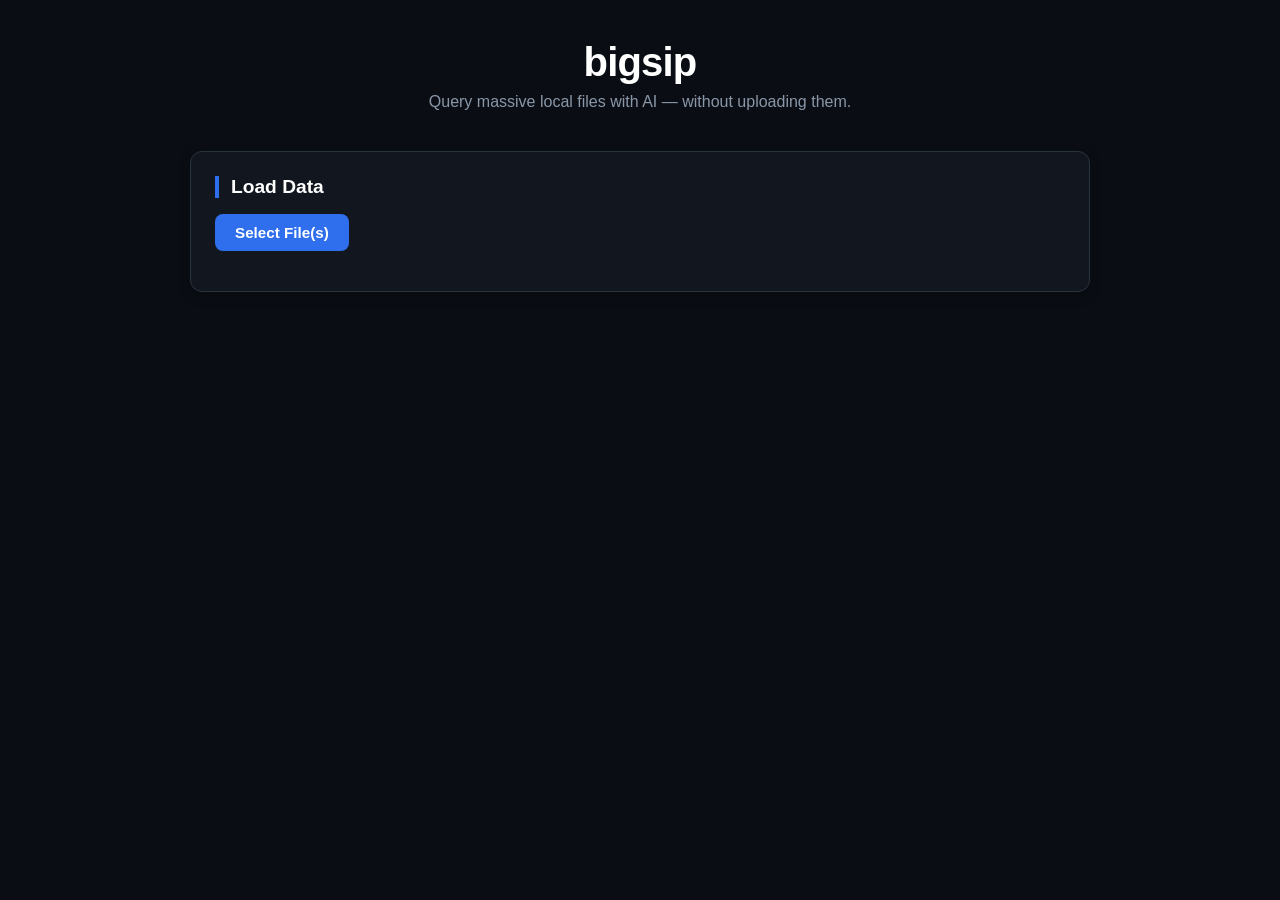
==== static/index.html @ 1eb76710 "feat: add static file serving and initial UI shell (index.html, style.css)" ====
<!DOCTYPE html>
<html lang="en">
<head>
    <meta charset="UTF-8">
    <meta name="viewport" content="width=device-width, initial-scale=1.0">
    <title>bigsip</title>
    <link rel="stylesheet" href="style.css">
</head>
<body>

    <header>
        <h1>bigsip</h1>
        <p class="tagline">Query massive local files with AI — without uploading them.</p>
    </header>

    <main>

        <!-- Section 1: File loading — always visible -->
        <section id="load-section">
            <h2>Load Data</h2>
            <button id="select-files-btn">Select File(s)</button>
            <input type="file" id="file-input" multiple accept=".csv,.xlsx" style="display: none;">
            <ul id="loaded-files-list"></ul>
        </section>

        <!-- Section 2: Schema view — hidden until a file is loaded -->
        <section id="schema-section" class="hidden">
            <h2>Loaded Tables</h2>
            <div id="schema-display"></div>
        </section>

        <!-- Section 3: Query tester — hidden until a file is loaded -->
        <section id="query-section" class="hidden">
            <h2>Run a Query</h2>
            <textarea id="query-input" placeholder="SELECT * FROM your_table LIMIT 10"></textarea>
            <button id="run-query-btn">Run Query</button>
            <div id="query-results"></div>
        </section>

        <!-- Section 4: Prompt generator — hidden until a file is loaded -->
        <section id="prompt-section" class="hidden">
            <h2>AI System Prompt</h2>
            <textarea id="prompt-context" placeholder="Optional: add context about what you're trying to do"></textarea>
            <button id="copy-prompt-btn">Copy Prompt</button>
        </section>

        <!-- Section 5: Status dashboard — hidden until a file is loaded -->
        <section id="status-section" class="hidden">
            <h2>Status</h2>
            <div id="status-display"></div>
        </section>

    </main>

</body>
</html>
---- static/style.css ----
/* ── Reset & base ── */
* {
    margin: 0;
    padding: 0;
    box-sizing: border-box;
}

body {
    font-family: 'Segoe UI', -apple-system, BlinkMacSystemFont, Roboto, sans-serif;
    background: #0a0e14;
    color: #e8edf2;
    min-height: 100vh;
    padding: 40px 20px;
}

/* ── Header ── */
header {
    max-width: 900px;
    margin: 0 auto 40px auto;
    text-align: center;
}

header h1 {
    font-size: 2.5rem;
    font-weight: 700;
    color: #ffffff;
    letter-spacing: -0.02em;
}

header .tagline {
    color: #8a97a8;
    margin-top: 8px;
    font-size: 1rem;
}

/* ── Main layout ── */
main {
    max-width: 900px;
    margin: 0 auto;
    display: flex;
    flex-direction: column;
    gap: 24px;
}

/* ── Section cards — steel/navy panel look ── */
section {
    background: #11161f;
    border: 1px solid #2a3441;
    border-radius: 12px;
    padding: 24px;
    box-shadow: 0 4px 12px rgba(0, 0, 0, 0.3);
    transition: opacity 0.2s ease;
}

section h2 {
    font-size: 1.2rem;
    color: #ffffff;
    margin-bottom: 16px;
    border-left: 4px solid #2f6fed;
    padding-left: 12px;
}

/* ── Progressive disclosure ── */
.hidden {
    display: none;
}

/* ── Buttons ── */
button {
    background: #2f6fed;
    color: #ffffff;
    border: none;
    border-radius: 8px;
    padding: 10px 20px;
    font-size: 0.95rem;
    font-weight: 600;
    cursor: pointer;
    transition: background 0.15s ease;
}

button:hover {
    background: #4a80f0;
}

button:active {
    background: #1f56c9;
}

/* ── Text inputs / textareas ── */
textarea, input[type="text"] {
    width: 100%;
    background: #0a0e14;
    border: 1px solid #2a3441;
    border-radius: 8px;
    color: #e8edf2;
    padding: 12px;
    font-family: 'Consolas', 'Courier New', monospace;
    font-size: 0.9rem;
    resize: vertical;
    min-height: 80px;
}

textarea:focus, input[type="text"]:focus {
    outline: none;
    border-color: #2f6fed;
}

/* ── Loaded files list ── */
#loaded-files-list {
    list-style: none;
    margin-top: 16px;
}

#loaded-files-list li {
    background: #0a0e14;
    border: 1px solid #2a3441;
    border-radius: 6px;
    padding: 8px 12px;
    margin-bottom: 8px;
    font-family: 'Consolas', 'Courier New', monospace;
    font-size: 0.85rem;
    color: #a8b5c4;
}

/* ── Schema / status display blocks ── */
#schema-display, #status-display {
    font-family: 'Consolas', 'Courier New', monospace;
    font-size: 0.85rem;
    color: #a8b5c4;
    white-space: pre-wrap;
}

/* ── Query results ── */
#query-results {
    margin-top: 16px;
    max-height: 400px;
    overflow-y: auto;
}

#query-results table {
    width: 100%;
    border-collapse: collapse;
    font-size: 0.85rem;
}

#query-results th {
    background: #1a2230;
    color: #ffffff;
    text-align: left;
    padding: 8px 12px;
    position: sticky;
    top: 0;
}

#query-results td {
    padding: 8px 12px;
    border-bottom: 1px solid #1a2230;
    color: #c5cfda;
}
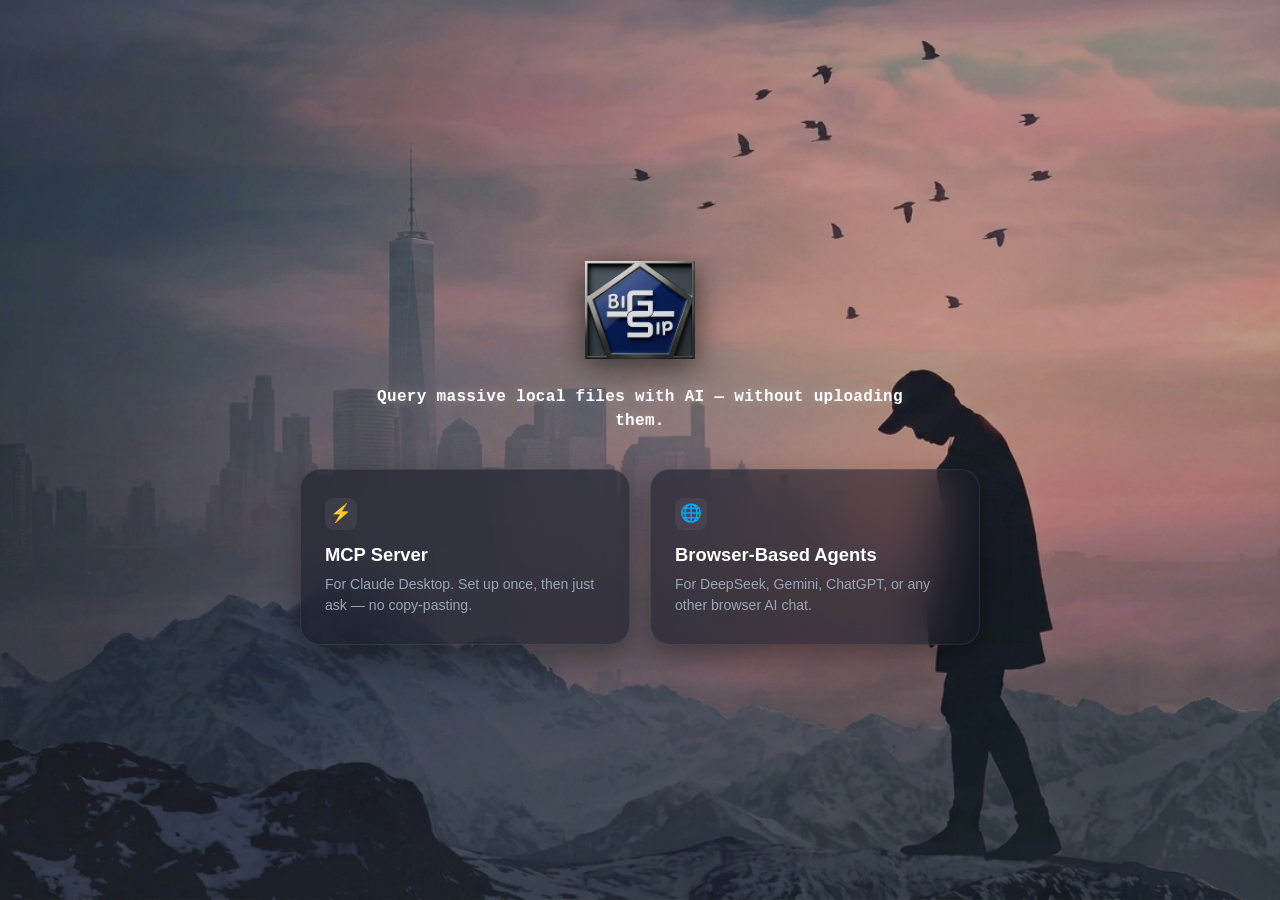
==== commit f23a75b2: "feat(phase5.3): complete UI — mode selection, sidebar, in-app clipboard bridge Frontend (index.html/" ====
--- a/static/index.html
+++ b/static/index.html
@@ -8,49 +8,146 @@
 </head>
 <body>
 
-    <header>
-        <h1>bigsip</h1>
-        <p class="tagline">Query massive local files with AI — without uploading them.</p>
-    </header>
+    <div class="sky-shimmer"></div>
 
-    <main>
+    <!-- ── Screen 1: Mode choice ── -->
+    <div id="mode-choice-screen">
+        <div class="mode-choice-hero">
+            <img src="logo.png" alt="bigsip" class="mode-choice-logo">
+            <p class="tagline">Query massive local files with AI — without uploading them.</p>
+        </div>
 
-        <!-- Section 1: File loading — always visible -->
-        <section id="load-section">
-            <h2>Load Data</h2>
-            <button id="select-files-btn">Select File(s)</button>
-            <input type="file" id="file-input" multiple accept=".csv,.xlsx" style="display: none;">
-            <ul id="loaded-files-list"></ul>
-        </section>
+        <div class="mode-cards">
+            <div class="mode-card" data-mode="mcp" role="button" tabindex="0">
+                <div class="card-icon">⚡</div>
+                <h2>MCP Server</h2>
+                <p>For Claude Desktop. Set up once, then just ask — no copy-pasting.</p>
+            </div>
 
-        <!-- Section 2: Schema view — hidden until a file is loaded -->
-        <section id="schema-section" class="hidden">
-            <h2>Loaded Tables</h2>
-            <div id="schema-display"></div>
-        </section>
+            <div class="mode-card" data-mode="browser" role="button" tabindex="0">
+                <div class="card-icon">🌐</div>
+                <h2>Browser-Based Agents</h2>
+                <p>For DeepSeek, Gemini, ChatGPT, or any other browser AI chat.</p>
+            </div>
+        </div>
+    </div>
 
-        <!-- Section 3: Query tester — hidden until a file is loaded -->
-        <section id="query-section" class="hidden">
-            <h2>Run a Query</h2>
-            <textarea id="query-input" placeholder="SELECT * FROM your_table LIMIT 10"></textarea>
-            <button id="run-query-btn">Run Query</button>
-            <div id="query-results"></div>
-        </section>
+    <!-- ── Screen 2: App shell (sidebar + dashboard) ── -->
+    <div id="app-shell" class="hidden">
 
-        <!-- Section 4: Prompt generator — hidden until a file is loaded -->
-        <section id="prompt-section" class="hidden">
-            <h2>AI System Prompt</h2>
-            <textarea id="prompt-context" placeholder="Optional: add context about what you're trying to do"></textarea>
-            <button id="copy-prompt-btn">Copy Prompt</button>
-        </section>
+        <aside id="sidebar">
+            <div class="sidebar-brand">
+                <img src="logo.png" alt="bigsip" class="sidebar-logo">
+            </div>
 
-        <!-- Section 5: Status dashboard — hidden until a file is loaded -->
-        <section id="status-section" class="hidden">
-            <h2>Status</h2>
-            <div id="status-display"></div>
-        </section>
+            <nav>
+                <button id="nav-change-mode">Change Mode</button>
+                <button id="nav-guide">User Guide</button>
+                <button id="nav-reset">Reset Session</button>
+            </nav>
 
-    </main>
+            <div id="sidebar-status">
+                <h3>Status</h3>
+                <div id="status-display"></div>
+                <div id="bridge-status" class="hidden"></div>
+                <div id="mcp-status" class="hidden"></div>
+            </div>
 
+            <a href="https://github.com/snow6060/bigsip" target="_blank" id="sidebar-about">GitHub / About</a>
+        </aside>
+
+        <main id="dashboard">
+
+            <!-- MCP Server Connect (Mode 1 - Step 1) -->
+            <section id="mcp-panel" class="hidden mode-panel glass-panel">
+                <h2 id="mcp-step-title">1. Connect to Claude Desktop</h2>
+                <div id="mcp-status-badge" class="status-badge">Checking...</div>
+                <div id="mcp-setup-block">
+                    <button id="mcp-setup-auto-btn" class="btn-primary">Set Up Automatically</button>
+                    <div class="mcp-manual-row">
+                        <input type="text" id="mcp-manual-path" placeholder="Or paste path to claude_desktop_config.json">
+                        <button id="mcp-setup-manual-btn" class="btn-secondary">Set Up</button>
+                        <span class="help-icon" id="mcp-help-icon" title="Open Claude Desktop → Settings → Developer → Edit Config, then copy the file path shown there">?</span>
+                    </div>
+                </div>
+                <p id="mcp-setup-message" class="hidden"></p>
+            </section>
+
+            <!-- System Prompt (Mode 2 - Step 1) -->
+            <section id="prompt-section" class="glass-panel">
+                <h2 id="prompt-step-title">1. Copy the System Prompt</h2>
+                <p class="section-help">Paste this as your first message to the AI — it teaches it how to talk to your data.</p>
+                <textarea id="prompt-context" placeholder="Optional: add context about what you're trying to do"></textarea>
+                <div class="prompt-action-row">
+                    <button id="copy-prompt-btn" class="btn-primary">Copy Prompt</button>
+                    <span class="prompt-note">Paste this as your very first message to your AI — before asking anything else.</span>
+                </div>
+            </section>
+
+            <!-- Load Data Card (Step 2 - Both Modes) -->
+            <section id="load-section" class="glass-panel">
+                <h2>2. Load Your Data</h2>
+                <p class="section-help">Your file stays on this computer — nothing is uploaded.</p>
+                
+                <div class="load-action-row">
+                    <button id="select-files-btn" class="btn-primary">Select File(s)</button>
+                    <button id="toggle-schema-btn" class="btn-secondary hidden">Loaded Tables</button>
+                </div>
+
+                <ul id="loaded-files-list"></ul>
+
+                <!-- Inline Loaded Tables viewer -->
+                <div id="schema-section" class="hidden schema-container">
+                    <div id="schema-display"></div>
+                </div>
+            </section>
+
+            <!-- Browser Ask AI Card (Mode 2 - Step 3) -->
+            <section id="browser-panel" class="hidden mode-panel glass-panel">
+                <h2>3. Ask Your AI</h2>
+                <p class="section-help">bigsip is watching your clipboard. Ask your question in the chat as normal — the answer comes back automatically, ready to paste.</p>
+            </section>
+
+            <!-- Query Tester Card (Step 3 or 4) -->
+            <section id="query-section" class="hidden glass-panel">
+                <h2 id="query-toggle" class="clickable-header"><span id="query-step-title">3. Query Tester (advanced)</span> ▸</h2>
+                <div id="query-body" class="hidden">
+                    <textarea id="query-input" placeholder="SELECT * FROM your_table LIMIT 10"></textarea>
+                    <button id="run-query-btn" class="btn-primary">Run Query</button>
+                    <div id="query-results"></div>
+                </div>
+            </section>
+
+        </main>
+    </div>
+
+    <!-- ── User Guide overlay ── -->
+    <div id="guide-overlay" class="hidden">
+        <div id="guide-panel" class="glass-panel">
+            <button id="guide-close-btn">✕</button>
+
+            <h2>Getting Started</h2>
+            <ol>
+                <li><strong>Choose your mode.</strong> MCP Server (for Claude Desktop) or Browser-Based Agents (DeepSeek, Gemini, ChatGPT, or any other browser AI chat). Pick based on which AI you actually use — you can switch anytime from the sidebar.</li>
+                <li><strong>Load your file(s).</strong> Click "Select File(s)" and pick a CSV or Excel file. Nothing uploads anywhere — the file stays on your computer the whole time.</li>
+                <li><strong>Copy the system prompt.</strong> One click copies it. Paste it as your first message to the AI — this is what teaches it how to talk to your data.</li>
+                <li><strong>(Browser-Based Agents mode only)</strong> Ask your question in the chat as normal. bigsip watches your clipboard automatically — when the AI asks for your data, the answer gets copied back for you to paste. No extra steps.</li>
+                <li><strong>(MCP Server mode only)</strong> Set up the connection once (button on this screen), restart Claude Desktop, then just ask it about your data directly — no copy-pasting needed, ever again.</li>
+            </ol>
+
+            <h2>What Is What</h2>
+            <ul>
+                <li><strong>System Prompt</strong> — instructions that teach the AI how to ask bigsip for data. Always copy this first, before asking your real question.</li>
+                <li><strong>MCP Server</strong> — direct connection method for Claude Desktop. Set up once; after that, Claude Desktop talks to bigsip automatically.</li>
+                <li><strong>Clipboard Bridge</strong> — connection method for browser AI chats. It watches your clipboard and relays queries and answers.</li>
+                <li><strong>Loaded Tables</strong> — inspect columns and sample rows directly inside the Load Your Data section.</li>
+                <li><strong>Query Tester</strong> — run custom SQL queries against your data locally inside bigsip.</li>
+                <li><strong>Reset Session</strong> — clears everything and starts fresh.</li>
+                <li><strong>Status</strong> — monitors memory usage and connection health.</li>
+            </ul>
+        </div>
+    </div>
+
+    <script src="app.js"></script>
 </body>
 </html>
--- a/static/style.css
+++ b/static/style.css
@@ -1,159 +1,476 @@
-/* ── Reset & base ── */
+/* Import Unispace Font */
+@import url('https://fonts.cdnfonts.com/css/unispace');
+
+:root {
+    --bs-navy-deep:        #060a17;
+    --bs-navy-card:        rgba(20, 24, 38, 0.55);
+    --bs-navy-card-hover:  rgba(30, 36, 56, 0.7);
+    --bs-blue-sky:         #4f5e8d;
+    --bs-pink-sky:         #db8797;
+    --bs-steel:            #9aa5b5;
+    --bs-text:             #e2e8f0;
+    --bs-border-glass:     rgba(255, 255, 255, 0.08);
+    --bs-border-hover:     rgba(255, 255, 255, 0.2);
+    --radius-lg:           20px;
+    --radius-md:           14px;
+    --radius-sm:           10px;
+}
+
+.hidden {
+    display: none !important;
+}
+
 * {
     margin: 0;
     padding: 0;
     box-sizing: border-box;
 }
 
+html, body {
+    height: 100%;
+    width: 100%;
+    color: var(--bs-text);
+    font-family: -apple-system, BlinkMacSystemFont, 'Segoe UI', Roboto, sans-serif;
+    background-color: var(--bs-navy-deep);
+}
+
 body {
-    font-family: 'Segoe UI', -apple-system, BlinkMacSystemFont, Roboto, sans-serif;
-    background: #0a0e14;
-    color: #e8edf2;
+    background-image: url('intro.png');
+    background-size: cover;
+    background-position: center;
+    background-repeat: no-repeat;
+    background-attachment: fixed;
+    overflow: hidden;
+}
+
+.sky-shimmer {
+    position: fixed;
+    inset: 0;
+    background: radial-gradient(circle at 75% 25%, var(--bs-pink-sky) 0%, transparent 45%),
+                radial-gradient(circle at 25% 75%, var(--bs-blue-sky) 0%, transparent 45%);
+    mix-blend-mode: color-dodge;
+    filter: blur(30px);
+    opacity: 0.12;
+    pointer-events: none;
+    z-index: 0;
+}
+
+.glass-panel {
+    background: var(--bs-navy-card);
+    backdrop-filter: blur(20px);
+    -webkit-backdrop-filter: blur(20px);
+    border: 1px solid var(--bs-border-glass);
+    border-radius: var(--radius-lg);
+    box-shadow: 0 15px 35px rgba(0, 0, 0, 0.4);
+}
+
+/* ── Screen 1: Mode Choice Screen ── */
+#mode-choice-screen {
+    position: relative;
+    z-index: 2;
     min-height: 100vh;
+    display: flex;
+    flex-direction: column;
+    align-items: center;
+    justify-content: center;
     padding: 40px 20px;
-}
-
-/* ── Header ── */
-header {
-    max-width: 900px;
-    margin: 0 auto 40px auto;
+    gap: 36px;
+}
+
+.mode-choice-hero {
     text-align: center;
-}
-
-header h1 {
-    font-size: 2.5rem;
+    display: flex;
+    flex-direction: column;
+    align-items: center;
+}
+
+/* Increased Landing Logo size */
+.mode-choice-logo {
+    width: 110px !important;
+    height: 110px !important;
+    max-width: 110px !important;
+    max-height: 110px !important;
+    object-fit: contain;
+    filter: drop-shadow(0 8px 16px rgba(0, 0, 0, 0.6));
+    margin-bottom: 20px;
+}
+
+/* Tagline directly below logo in Unispace Bold */
+.tagline {
+    font-family: 'Unispace', 'Courier New', Courier, monospace !important;
+    font-weight: 700 !important;
+    font-size: 1rem;
+    color: #ffffff;
+    letter-spacing: 0.02em;
+    max-width: 580px;
+    line-height: 1.5;
+    text-shadow: 0 0 12px rgba(255, 255, 255, 0.3);
+}
+
+/* Mode Cards */
+.mode-cards {
+    display: flex;
+    gap: 20px;
+    max-width: 680px;
+    width: 100%;
+    justify-content: center;
+}
+
+.mode-card {
+    flex: 1;
+    background: var(--bs-navy-card);
+    backdrop-filter: blur(25px);
+    -webkit-backdrop-filter: blur(25px);
+    border: 1px solid var(--bs-border-glass);
+    border-radius: var(--radius-lg);
+    padding: 28px 24px;
+    text-align: left;
+    color: var(--bs-text);
+    cursor: pointer;
+    transition: all 0.25s cubic-bezier(0.16, 1, 0.3, 1);
+    box-shadow: 0 12px 30px rgba(0, 0, 0, 0.35);
+    user-select: none;
+}
+
+.mode-card * {
+    pointer-events: none !important;
+}
+
+.mode-card:hover {
+    background: var(--bs-navy-card-hover);
+    border-color: var(--bs-border-hover);
+    transform: translateY(-3px);
+    box-shadow: 0 18px 40px rgba(0, 0, 0, 0.5);
+}
+
+.card-icon {
+    font-size: 1.1rem;
+    margin-bottom: 14px;
+    display: inline-flex;
+    align-items: center;
+    justify-content: center;
+    width: 32px;
+    height: 32px;
+    border-radius: 8px;
+    background: rgba(255, 255, 255, 0.06);
+    color: #60a5fa;
+}
+
+.mode-card h2 {
+    font-size: 1.15rem;
+    font-weight: 600;
+    color: #ffffff;
+    margin-bottom: 8px;
+}
+
+.mode-card p {
+    font-size: 0.88rem;
+    color: var(--bs-steel);
+    line-height: 1.5;
+}
+
+/* ── Screen 2: App Shell Layout ── */
+#app-shell {
+    position: relative;
+    z-index: 2;
+    display: flex;
+    height: 100vh;
+    width: 100vw;
+    overflow: hidden;
+}
+
+#sidebar {
+    width: 250px;
+    background: rgba(10, 16, 35, 0.6);
+    backdrop-filter: blur(25px);
+    -webkit-backdrop-filter: blur(25px);
+    border-right: 1px solid var(--bs-border-glass);
+    display: flex;
+    flex-direction: column;
+    align-items: center; /* Forces all sidebar children to center horizontally */
+    padding: 24px 18px;
+    gap: 20px;
+    flex-shrink: 0;
+    height: 100vh;
+}
+
+.sidebar-brand {
+    display: flex;
+    justify-content: center;
+    align-items: center;
+    width: 100%;
+    margin-bottom: 8px;
+    text-align: center;
+}
+
+/* Substantially enlarged and centered */
+.sidebar-logo {
+    width: 80px !important;
+    height: 80px !important;
+    max-width: 80px !important;
+    max-height: 80px !important;
+    object-fit: contain;
+    display: block;
+    margin: 0 auto;
+    filter: drop-shadow(0 6px 14px rgba(0, 0, 0, 0.5));
+}
+
+.sidebar-title {
+    font-family: 'Unispace', monospace;
     font-weight: 700;
-    color: #ffffff;
-    letter-spacing: -0.02em;
-}
-
-header .tagline {
-    color: #8a97a8;
-    margin-top: 8px;
-    font-size: 1rem;
-}
-
-/* ── Main layout ── */
-main {
-    max-width: 900px;
-    margin: 0 auto;
+    font-size: 1.1rem;
+    color: #ffffff;
+}
+
+#sidebar nav {
+    width: 100%;
     display: flex;
     flex-direction: column;
-    gap: 24px;
-}
-
-/* ── Section cards — steel/navy panel look ── */
-section {
-    background: #11161f;
-    border: 1px solid #2a3441;
-    border-radius: 12px;
+    gap: 6px;
+}
+
+#sidebar nav button {
+    width: 100%;
+    padding: 10px 12px;
+    background: rgba(255, 255, 255, 0.03);
+    border: 1px solid transparent;
+    border-radius: var(--radius-sm);
+    color: var(--bs-text);
+    font-size: 0.88rem;
+    font-weight: 500;
+    text-align: left;
+    cursor: pointer;
+    transition: all 0.2s ease;
+}
+
+#sidebar nav button:hover {
+    background: rgba(255, 255, 255, 0.08);
+    border-color: var(--bs-border-glass);
+    color: #ffffff;
+}
+
+#sidebar-status {
+    width: 100%;
+    margin-top: auto;
+    background: rgba(0, 0, 0, 0.25);
+    border: 1px solid var(--bs-border-glass);
+    border-radius: var(--radius-md);
+    padding: 14px;
+}
+
+#sidebar-status h3 {
+    font-size: 0.7rem;
+    text-transform: uppercase;
+    letter-spacing: 0.08em;
+    color: var(--bs-steel);
+    margin-bottom: 6px;
+}
+
+#sidebar-about {
+    color: var(--bs-steel);
+    font-size: 0.82rem;
+    text-decoration: none;
+    transition: color 0.2s;
+}
+
+#sidebar-about:hover {
+    color: #ffffff;
+}
+
+/* Dashboard Content Area & Far-Right Scrollbar Fix */
+#dashboard {
+    flex: 1;
+    height: 100vh;
+    overflow-y: auto;
+    padding: 36px 40px 36px 36px;
+    display: flex;
+    flex-direction: column;
+    gap: 20px;
+}
+
+#dashboard section {
     padding: 24px;
-    box-shadow: 0 4px 12px rgba(0, 0, 0, 0.3);
-    transition: opacity 0.2s ease;
-}
-
-section h2 {
+    max-width: 860px;
+    width: 100%;
+}
+
+#dashboard h2 {
     font-size: 1.2rem;
-    color: #ffffff;
+    font-weight: 600;
+    color: #ffffff;
+    margin-bottom: 6px;
+}
+
+.section-help {
+    font-size: 0.88rem;
+    color: var(--bs-steel);
     margin-bottom: 16px;
-    border-left: 4px solid #2f6fed;
-    padding-left: 12px;
-}
-
-/* ── Progressive disclosure ── */
-.hidden {
-    display: none;
-}
-
-/* ── Buttons ── */
-button {
-    background: #2f6fed;
-    color: #ffffff;
-    border: none;
-    border-radius: 8px;
-    padding: 10px 20px;
-    font-size: 0.95rem;
-    font-weight: 600;
-    cursor: pointer;
-    transition: background 0.15s ease;
-}
-
-button:hover {
-    background: #4a80f0;
-}
-
-button:active {
-    background: #1f56c9;
-}
-
-/* ── Text inputs / textareas ── */
+}
+
 textarea, input[type="text"] {
     width: 100%;
-    background: #0a0e14;
-    border: 1px solid #2a3441;
-    border-radius: 8px;
-    color: #e8edf2;
-    padding: 12px;
-    font-family: 'Consolas', 'Courier New', monospace;
+    background: rgba(0, 0, 0, 0.3);
+    border: 1px solid var(--bs-border-glass);
+    border-radius: var(--radius-sm);
+    padding: 12px 14px;
+    color: #ffffff;
     font-size: 0.9rem;
+    outline: none;
+}
+
+textarea {
     resize: vertical;
     min-height: 80px;
-}
-
-textarea:focus, input[type="text"]:focus {
-    outline: none;
-    border-color: #2f6fed;
-}
-
-/* ── Loaded files list ── */
+    margin-bottom: 14px;
+}
+
+.btn-primary {
+    background: linear-gradient(135deg, #2563eb 0%, #1d4ed8 100%);
+    border: 1px solid rgba(255, 255, 255, 0.15);
+    border-radius: var(--radius-sm);
+    color: #ffffff;
+    padding: 10px 20px;
+    font-size: 0.88rem;
+    font-weight: 600;
+    cursor: pointer;
+    transition: all 0.2s ease;
+}
+
+.btn-primary:hover {
+    background: linear-gradient(135deg, #3b82f6 0%, #2563eb 100%);
+    transform: translateY(-1px);
+}
+
+.btn-secondary {
+    background: rgba(255, 255, 255, 0.08);
+    border: 1px solid var(--bs-border-glass);
+    border-radius: var(--radius-sm);
+    color: var(--bs-text);
+    padding: 10px 16px;
+    font-size: 0.88rem;
+    font-weight: 600;
+    cursor: pointer;
+}
+
+.btn-secondary:hover {
+    background: rgba(255, 255, 255, 0.15);
+    color: #ffffff;
+}
+
+/* Prompt Card Row with Text */
+.prompt-action-row {
+    display: flex;
+    align-items: center;
+    gap: 16px;
+    flex-wrap: wrap;
+}
+
+.prompt-note {
+    font-size: 0.85rem;
+    color: #94a3b8;
+    font-style: italic;
+}
+
+/* Load Data Card Actions */
+.load-action-row {
+    display: flex;
+    align-items: center;
+    gap: 12px;
+}
+
+.schema-container {
+    margin-top: 16px;
+    padding-top: 16px;
+    border-top: 1px solid var(--bs-border-glass);
+}
+
+.status-badge {
+    display: inline-block;
+    padding: 4px 12px;
+    border-radius: 20px;
+    font-size: 0.8rem;
+    font-weight: 600;
+    margin-bottom: 14px;
+}
+
+.mcp-manual-row {
+    display: flex;
+    align-items: center;
+    gap: 10px;
+    margin-top: 12px;
+}
+
+.mcp-manual-row input {
+    flex: 1;
+}
+
+.help-icon {
+    display: inline-flex;
+    align-items: center;
+    justify-content: center;
+    width: 24px;
+    height: 24px;
+    border-radius: 50%;
+    background: rgba(255, 255, 255, 0.1);
+    color: var(--bs-steel);
+    font-size: 0.8rem;
+    cursor: help;
+}
+
 #loaded-files-list {
     list-style: none;
-    margin-top: 16px;
+    margin-top: 12px;
 }
 
 #loaded-files-list li {
-    background: #0a0e14;
-    border: 1px solid #2a3441;
-    border-radius: 6px;
+    background: rgba(255, 255, 255, 0.04);
+    border: 1px solid var(--bs-border-glass);
     padding: 8px 12px;
-    margin-bottom: 8px;
-    font-family: 'Consolas', 'Courier New', monospace;
+    border-radius: var(--radius-sm);
+    margin-bottom: 6px;
     font-size: 0.85rem;
-    color: #a8b5c4;
-}
-
-/* ── Schema / status display blocks ── */
-#schema-display, #status-display {
-    font-family: 'Consolas', 'Courier New', monospace;
-    font-size: 0.85rem;
-    color: #a8b5c4;
-    white-space: pre-wrap;
-}
-
-/* ── Query results ── */
-#query-results {
-    margin-top: 16px;
-    max-height: 400px;
+    display: flex;
+    justify-content: space-between;
+}
+
+.file-remove-btn {
+    background: transparent;
+    border: none;
+    color: var(--bs-steel);
+    cursor: pointer;
+}
+
+/* Modal Guide */
+#guide-overlay {
+    position: fixed;
+    inset: 0;
+    z-index: 100;
+    background: rgba(6, 10, 23, 0.75);
+    backdrop-filter: blur(12px);
+    display: flex;
+    align-items: center;
+    justify-content: center;
+    padding: 20px;
+}
+
+#guide-panel {
+    position: relative;
+    width: 100%;
+    max-width: 620px;
+    max-height: 85vh;
     overflow-y: auto;
-}
-
-#query-results table {
-    width: 100%;
-    border-collapse: collapse;
-    font-size: 0.85rem;
-}
-
-#query-results th {
-    background: #1a2230;
-    color: #ffffff;
-    text-align: left;
-    padding: 8px 12px;
-    position: sticky;
-    top: 0;
-}
-
-#query-results td {
-    padding: 8px 12px;
-    border-bottom: 1px solid #1a2230;
-    color: #c5cfda;
+    padding: 32px;
+}
+
+#guide-close-btn {
+    position: absolute;
+    top: 16px;
+    right: 16px;
+    background: rgba(255, 255, 255, 0.08);
+    border: none;
+    color: var(--bs-steel);
+    width: 28px;
+    height: 28px;
+    border-radius: 50%;
+    cursor: pointer;
 }
